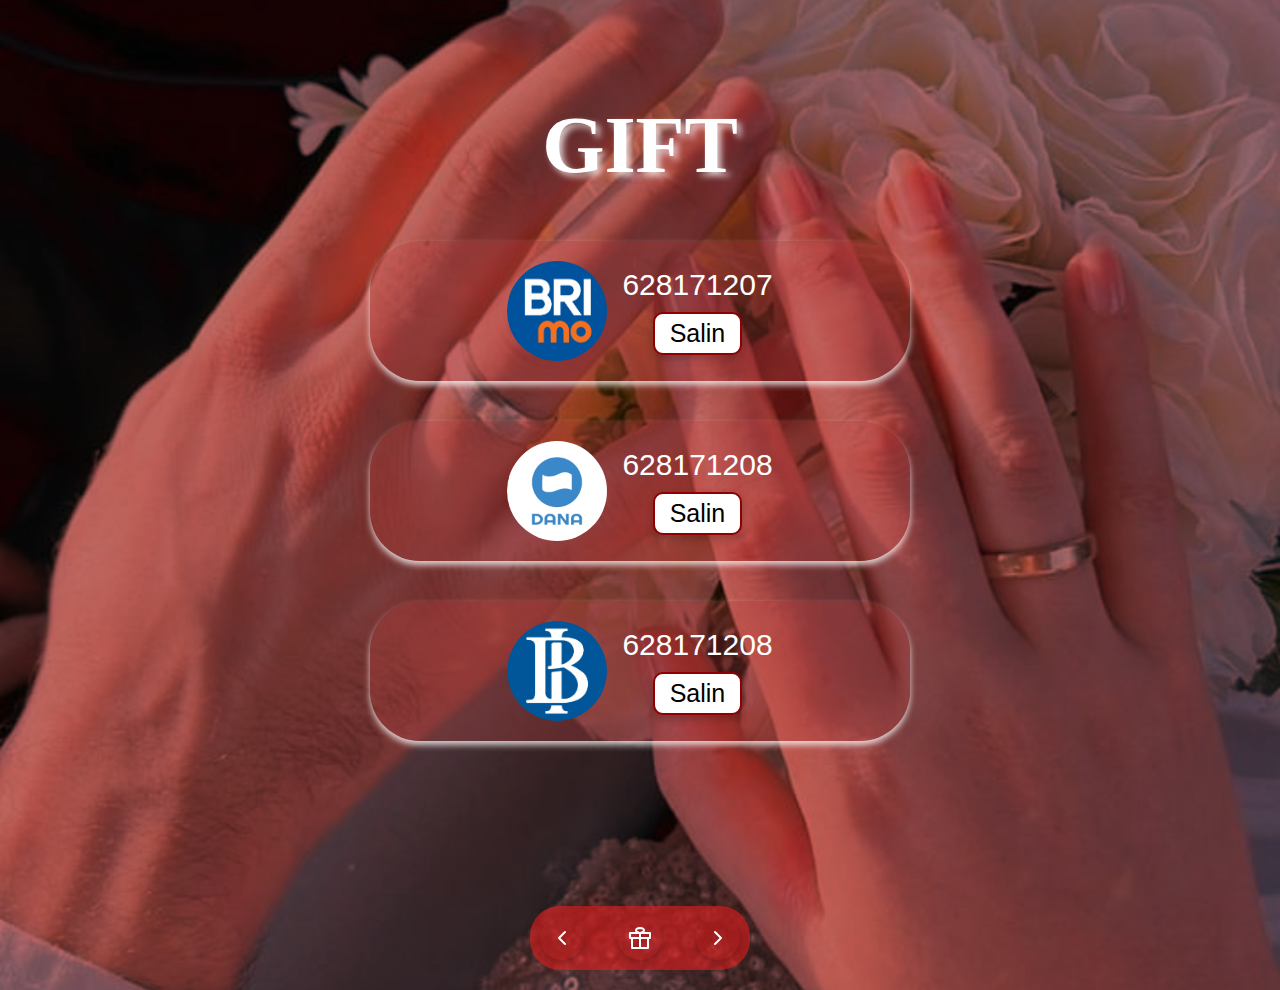
==== page/gift.html @ 1001df38 "first commit" ====
<!DOCTYPE html>
<html lang="en">
<head>
    <meta charset="UTF-8">
    <meta name="viewport" content="width=device-width, initial-scale=1.0">
    <title>GIFT</title>
    <link rel="stylesheet" href="/style/gift.css">
</head>
<body>
    <div class="gift-card">
        <div class="container">
            <p class="gift">GIFT</p>
        </div>
        <div class="hadiah-container">
            <div class="payment-card">
                <img src="/assets/logobri.png" alt="BRI Logo" class="logo">
                <div class="account-info">
                    <span class="account-number">628171207</span>
                    <button class="copy-btn">Salin</button>
                </div>
            </div>
            <div class="copy-notification">Nomor rekening disalin!</div>
            <div class="payment-card">
                <img src="/assets/dana.webp" alt="BRI Logo" class="logo">
                <div class="account-info">
                    <span class="account-number">628171208</span>
                    <button class="copy-btn">Salin</button>
                </div>
            </div>
            <div class="copy-notification">Nomor rekening disalin!</div>
            <div class="payment-card">
              <img src="/assets/bi.png" alt="BRI Logo" class="logo">
              <div class="account-info">
                  <span class="account-number">628171208</span>
                  <button class="copy-btn">Salin</button>
              </div>
          </div>
          <div class="copy-notification">Nomor rekening disalin!</div>
            <footer>
                <div class="footer-container">
                <a href="/page/rsvp.html">
                  <button class="footer-btn">
                    <svg xmlns="http://www.w3.org/2000/svg" width="24" height="24" viewBox="0 0 24 24" fill="none" stroke="currentColor" stroke-width="2" stroke-linecap="round" stroke-linejoin="round">
                      <polyline points="15 18 9 12 15 6"></polyline>
                    </svg>
                  </button>
                </a>
                <button class="footer-btn gift-btn">
                    <svg xmlns="http://www.w3.org/2000/svg" width="24" height="24" viewBox="0 0 24 24" fill="none" stroke="currentColor" stroke-width="2" stroke-linecap="round" stroke-linejoin="round">
                        <polyline points="20 12 20 22 4 22 4 12"></polyline>
                        <rect x="2" y="7" width="20" height="5"></rect>
                        <line x1="12" y1="22" x2="12" y2="7"></line>
                        <path d="M12 7C10.3333 7 8 5.6 8 4.5C8 3.4 9.33333 2 12 2C14.6667 2 16 3.4 16 4.5C16 5.6 13.6667 7 12 7Z"></path>
                    </svg>
                </button>                         
                  <a href="/page/gallery.html">
                    <button class="footer-btn">
                      <svg xmlns="http://www.w3.org/2000/svg" width="24" height="24" viewBox="0 0 24 24" fill="none" stroke="currentColor" stroke-width="2" stroke-linecap="round" stroke-linejoin="round">
                        <polyline points="9 18 15 12 9 6"></polyline>
                      </svg>
                    </button>
                  </a>
                </div>
              </footer>
         </div> 
    </div>  
    <script>
        const copyButtons = document.querySelectorAll('.copy-btn');
        const notifications = document.querySelectorAll('.copy-notification');
        copyButtons.forEach((button, index) => {
            button.addEventListener('click', function() {
                const accountNumber = document.querySelectorAll('.account-number')[index].textContent;
                const tempInput = document.createElement('textarea');
                tempInput.value = accountNumber;
                document.body.appendChild(tempInput);
                tempInput.select();
                document.execCommand('copy');
                document.body.removeChild(tempInput);
                button.textContent = 'Disalin!';
                const notification = notifications[index];
                notification.classList.add('show');
                setTimeout(() => {
                    notification.classList.remove('show');
                    button.textContent = 'Salin'; 
                }, 2000);
            });
        });
    </script>                
</body>
</html>
---- style/gift.css ----
html, body {
    height: 100%; 
    margin: 0;
    padding: 0;
    justify-content: center;
}

.bingkai {
    max-width: 100%;
    height: auto;
}

.gift-card {
    position: relative;
    z-index: 10;
    height: 110vh; 
    box-shadow: 0 4px 8px rgba(156, 9, 9, 0.1);
    background-image: url('/assets/background.jpg');
    background-color: rgba(165, 38, 38, 0.671); 
    background-blend-mode: multiply; 
    background-size: cover;
    background-position: center;
}

.payment-card {
    display: flex;
    align-items: center;
    background-color: #c4454549; 
    padding: 20px;
    border-radius: 50px;
    width: 500px;
    box-shadow: 0px 4px 6px rgba(255, 255, 255, 0.774);
    justify-content: center;
    margin-bottom: 20px;
}

.logo {
    width: 100px;
    height: 100px;
    margin-right: 15px;
    border-radius: 50%;
}

.account-info {
    display: flex;
    flex-direction: column;
    align-items: center;
}

.account-number {
    font-size: 30px;
    font-family: 'Arial', sans-serif;
    margin-bottom: 10px;
    color: #ffffff;
}

.copy-btn {
    background-color: #ffffff; 
    border: 2px solid #910000; 
    border-radius: 10px;
    padding: 5px 15px;
    cursor: pointer;
    transition: background-color 0.3s ease, transform 0.2s ease;
    font-size: 25px;
    color: black;
}

.copy-btn:hover {
    background-color: #910000; 
    transform: scale(1.05);
}

.container {
    display: flex;
    flex-direction: column;
    align-items: center;
    justify-content: center;
    text-align: center;
    padding: 20px;
}

.hadiah-container {
    display: flex;
    flex-direction: column;
    align-items: center; 
    gap: 20px; 
}

.gift {
    font-size: 80px; 
    margin-bottom: 30px;
    font-weight: bold;
    color: #ffffff; 
    font-family: 'Inknut Antiqua', serif; 
    position: relative;
    z-index: 10;
    text-shadow: 4px 4px 6px rgba(255, 255, 255, 0.74);
}

.copy-notification {
    display: none;
    position: fixed;
    bottom: 20px;
    left: 50%;
    transform: translateX(-50%);
    background-color: #4caf50; 
    color: white;
    padding: 10px 20px;
    border-radius: 5px;
    box-shadow: 0px 4px 8px rgba(0, 0, 0, 0.1);
    font-family: 'Arial', sans-serif;
    font-size: 16px;
    z-index: 100;
}

.copy-notification.show {
    display: block;
}

button {
    padding: 10px;
    font-size: 18px;
    background-color: #ff4500;
    border: none;
    border-radius: 30px;
    cursor: pointer;
    transition: background-color 0.3s ease, box-shadow 0.3s ease;
    box-shadow: 0px 4px 8px rgba(0, 0, 0, 0.2);
}

footer {
    position: absolute; 
    bottom: 20px;
    left: 50%;
    transform: translateX(-50%); 
    width: 100%;
    display: flex;
    justify-content: center;
    z-index: 10;
}

.footer-container {
    background-color: rgba(230, 30, 30, 0.6);
    padding: 10px;
    border-radius: 30px;
    display: flex;
    justify-content: space-between;
    align-items: center;
    width: 200px;
}

.footer-btn {
    background: none;
    border: none;
    cursor: pointer;
    padding: 10px;
    display: flex;
    align-items: center;
    justify-content: center;
    border-radius: 50%;
    transition: background-color 0.2s ease;
}

.footer-btn:hover {
    background-color: rgba(255, 255, 255, 0.2);
}

.footer-btn svg {
    stroke: #fff;
    width: 24px;
    height: 24px;
}

.heart-btn {
    background-color: #ff6f6f;
}

.heart-btn:hover {
    background-color: #ff8585;
}

/* Media Queries untuk layar dengan lebar maksimal 768px */
@media (max-width: 768px) {
    .gift-card {
        height: 120vh; /* Mengurangi tinggi agar tidak terlalu besar */
        background-size: cover; /* Tetap menyesuaikan ukuran latar */
    }

    .payment-card {
        width: 90%; /* Memperlebar untuk mengisi ruang pada layar kecil */
        padding: 15px; /* Mengurangi padding */
        border-radius: 30px; /* Sesuaikan radius border */
    }

    .logo {
        width: 80px; /* Mengurangi ukuran logo */
        height: 80px;
        margin-right: 10px; /* Sesuaikan jarak antar elemen */
    }

    .account-number {
        font-size: 24px; /* Sesuaikan ukuran font */
    }

    .copy-btn {
        padding: 5px 10px; /* Mengurangi padding */
        font-size: 18px; /* Sesuaikan ukuran font */
    }

    .gift {
        font-size: 60px; /* Mengurangi ukuran font */
    }

    .footer-container {
        width: 150px; /* Mengurangi lebar footer pada layar kecil */
    }

    footer {
        bottom: 10px; /* Mengurangi margin bawah footer */
    }
}

/* Media Queries untuk layar dengan lebar maksimal 480px */
@media (max-width: 480px) {
    .gift-card {
        height: 100vh; /* Mengurangi tinggi agar tidak terlalu panjang di layar kecil */
        padding: 10px;
        background-position: top center; /* Menyesuaikan posisi background */
    }

    .payment-card {
        width: 80%; /* Memperlebar untuk memenuhi ruang layar */
        padding: 10px;
        border-radius: 20px; /* Sesuaikan radius border */
    }

    .logo {
        width: 60px; /* Mengurangi ukuran logo untuk layar kecil */
        height: 60px;
    }

    .account-number {
        font-size: 20px; /* Lebih kecil untuk layar kecil */
    }

    .copy-btn {
        padding: 5px; /* Sesuaikan padding */
        font-size: 16px; /* Ukuran font lebih kecil */
    }

    .gift {
        font-size: 50px; /* Lebih kecil untuk teks utama */
    }

    .copy-notification {
        font-size: 14px; /* Sesuaikan ukuran font notifikasi */
        padding: 5px 10px; /* Kurangi padding */
    }

    footer {
        bottom: 50px; /* Lebih sedikit ruang di bawah */
    }
}
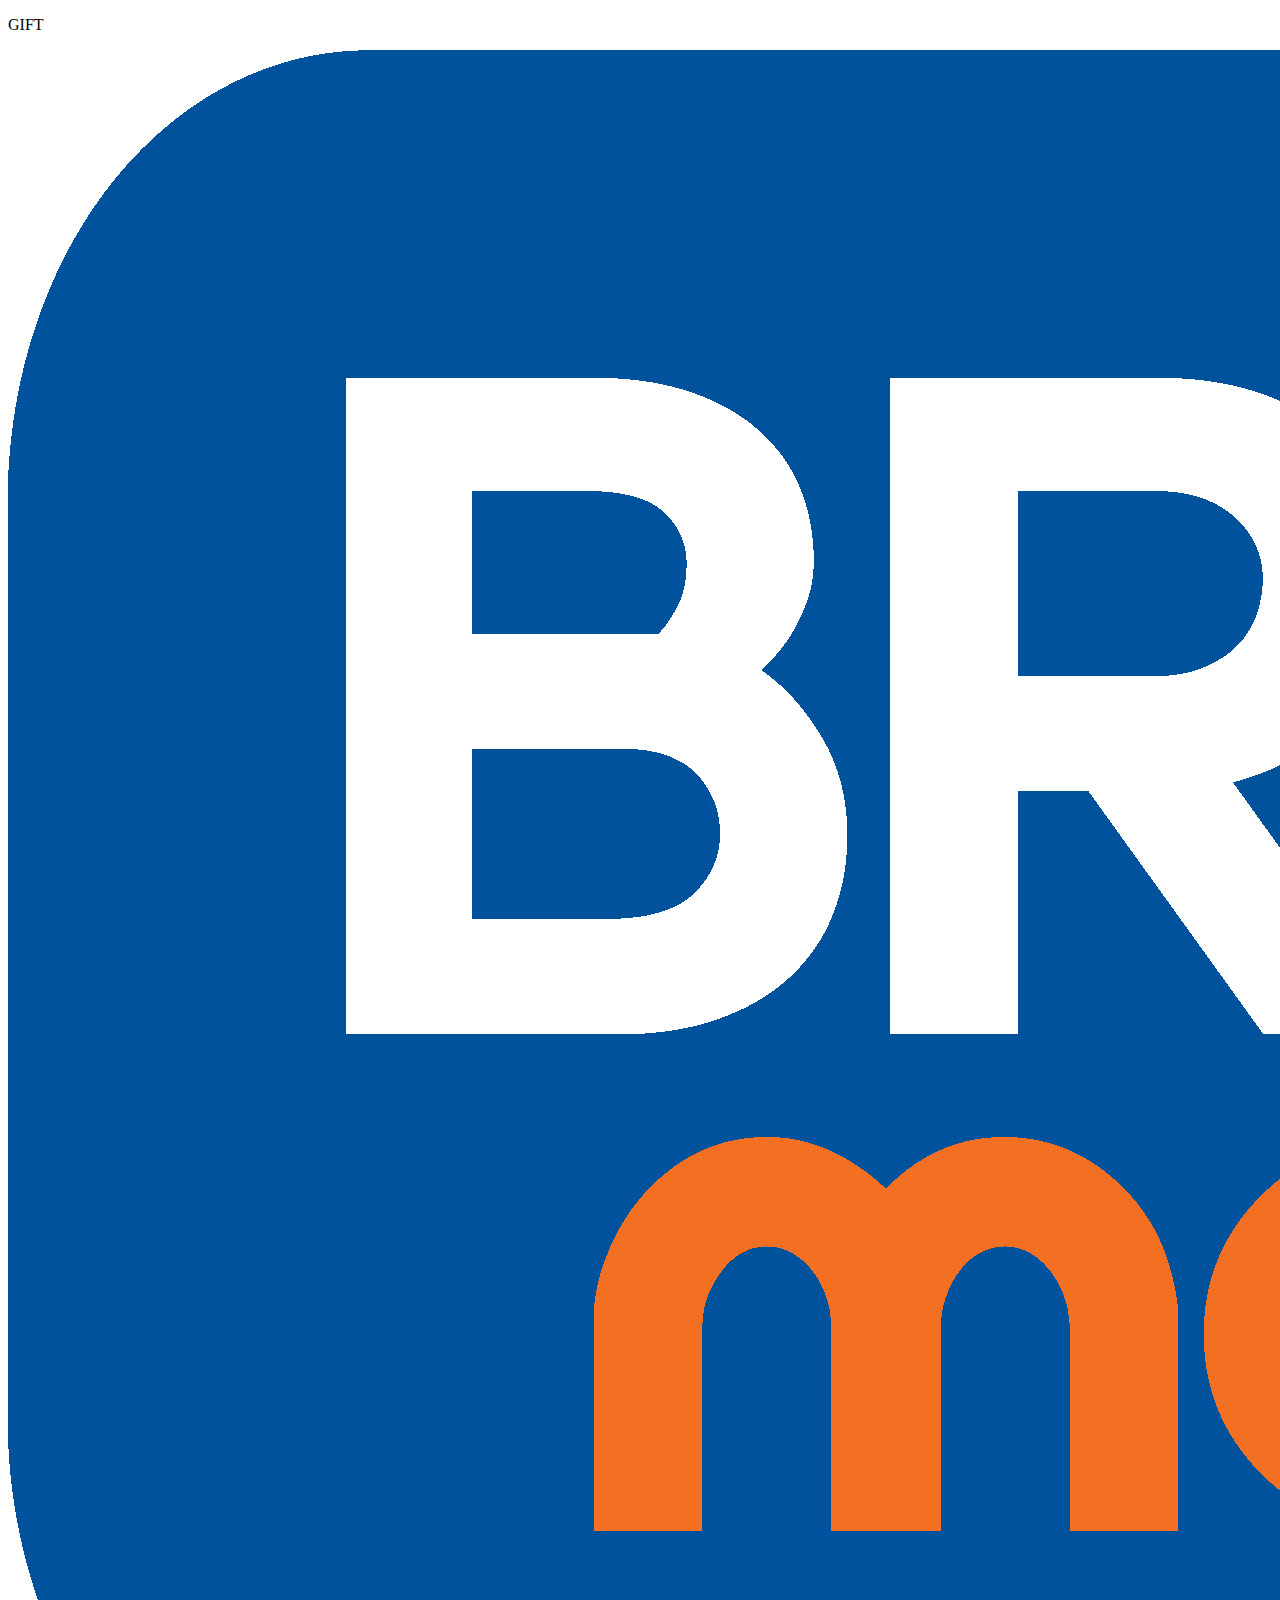
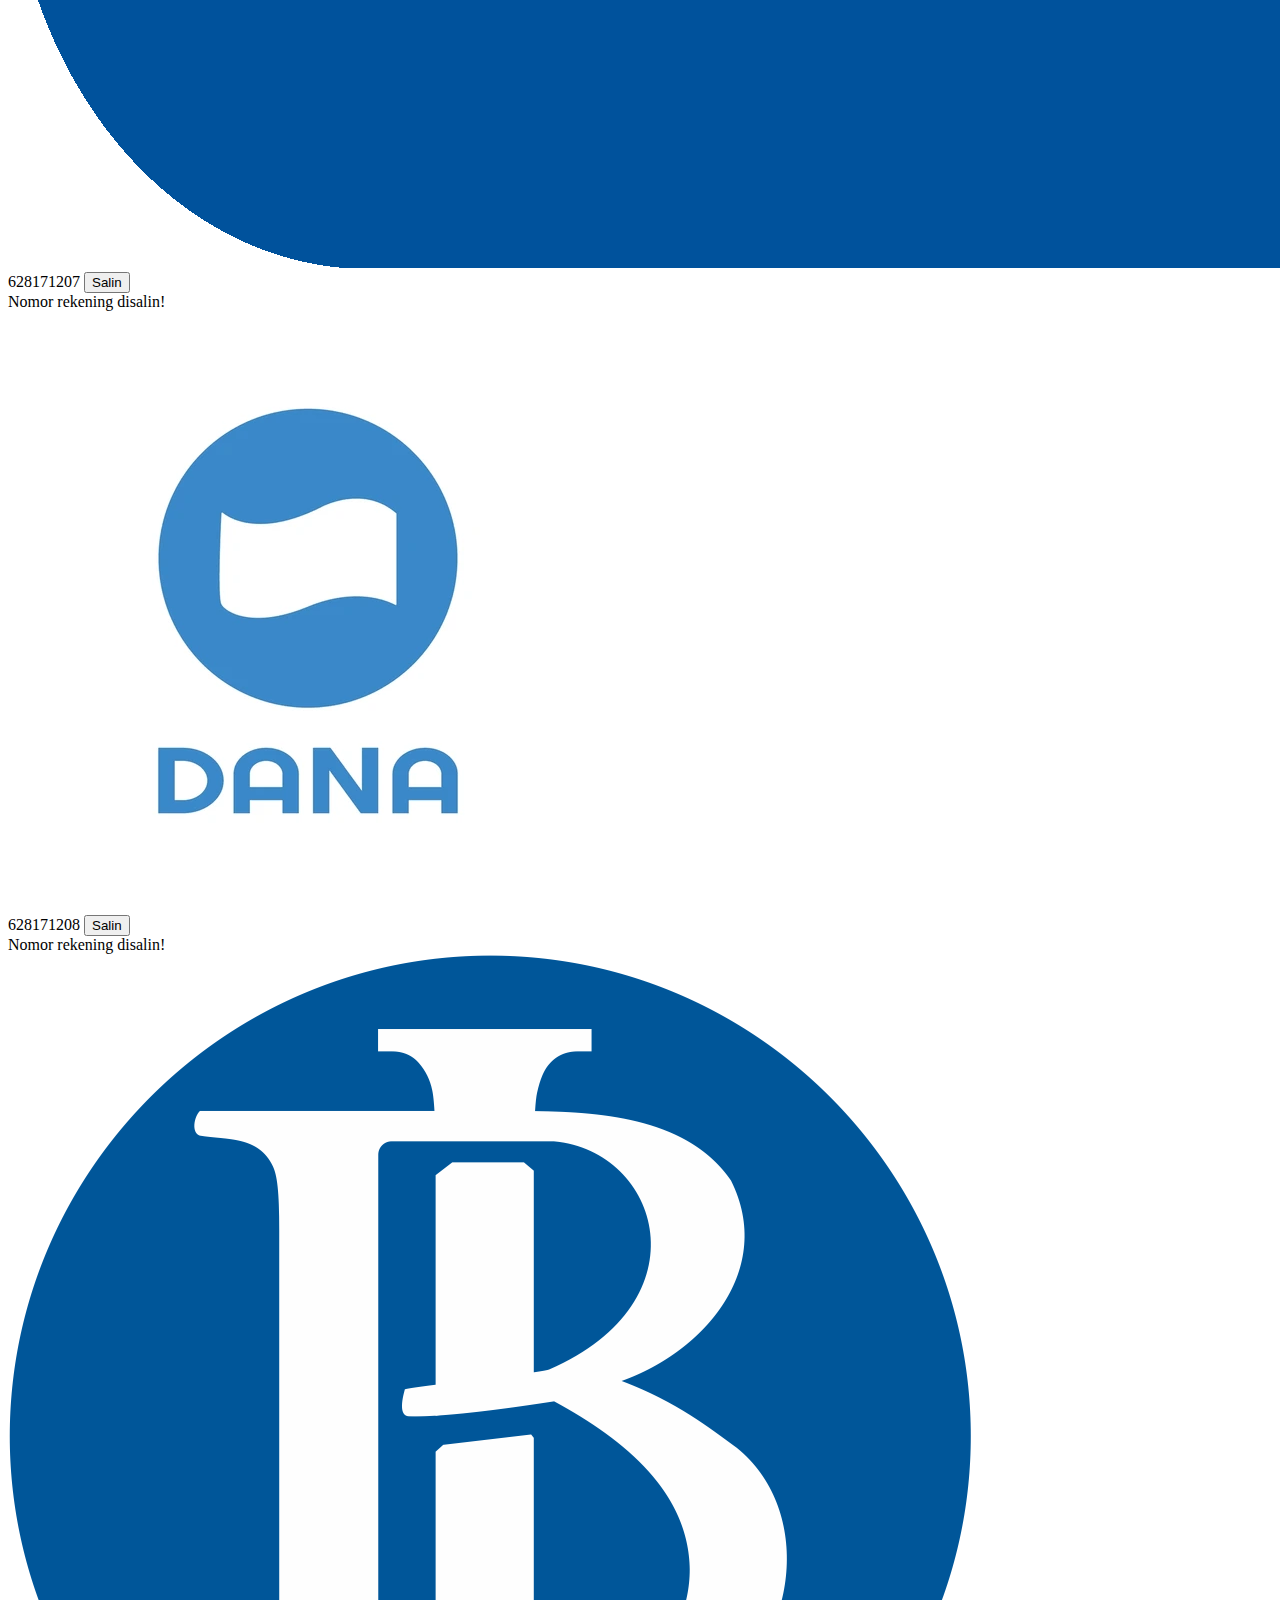
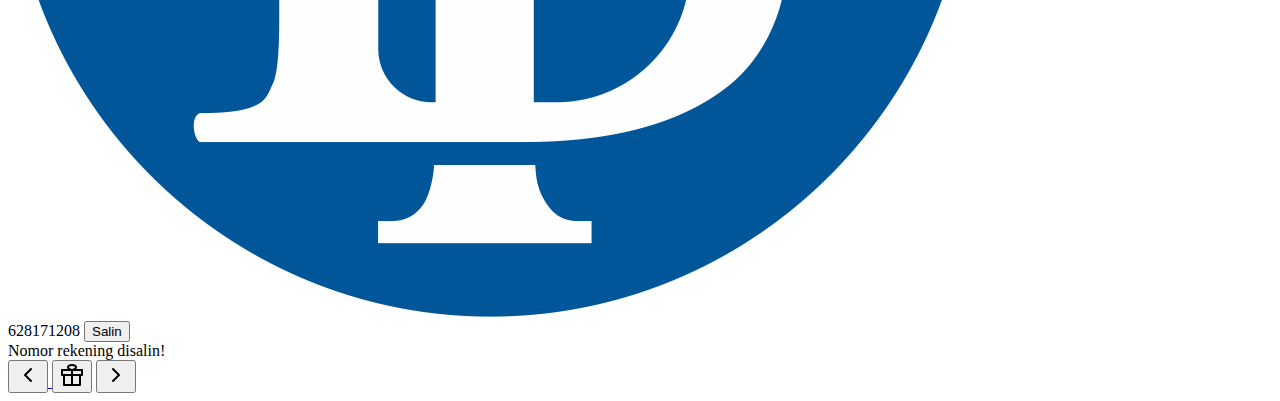
==== commit 70bd3ed1: "Update gift.html" ====
--- a/page/gift.html
+++ b/page/gift.html
@@ -4,7 +4,7 @@
     <meta charset="UTF-8">
     <meta name="viewport" content="width=device-width, initial-scale=1.0">
     <title>GIFT</title>
-    <link rel="stylesheet" href="/style/gift.css">
+    <link rel="stylesheet" href="style/gift.css">
 </head>
 <body>
     <div class="gift-card">
